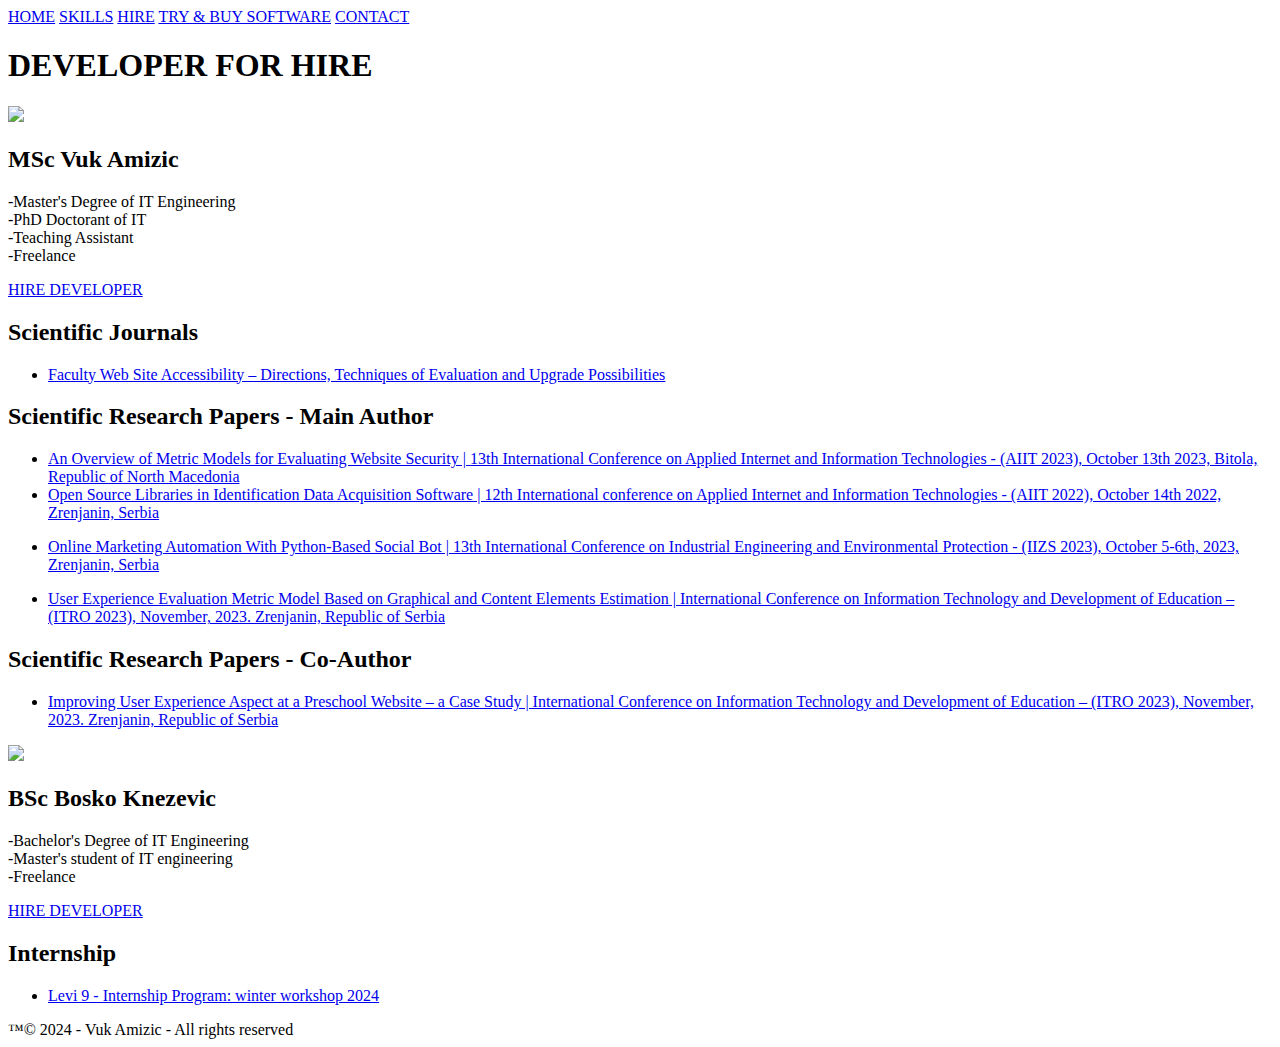
==== hire.html @ 9e80c277 "Add files via upload" ====
<!DOCTYPE html>
<html lang="en">
<head>
    <meta charset="UTF-8">
    <meta name="viewport" content="width=device-width, initial-scale=1.0">
    <link rel="stylesheet" href="css/general.css">
    <link rel="stylesheet" href="https://cdnjs.cloudflare.com/ajax/libs/font-awesome/6.0.0/css/all.min.css" rel="stylesheet">
    <!--<link rel="stylesheet" href="icons/fontawesome/css/all.min.css">-->
    <link id="theme" rel="stylesheet" href="css/lightTheme.css">
    <title>Vuk Amizic</title>
</head>
<body>

    <header id="header">
        <nav id="navigation">
            <a class="Nav-Link" href="index.html">HOME</a>
            <a class="Nav-Link" href="skills.html">SKILLS</a>
            <a class="Nav-Link" href="hire.html">HIRE</a>
            <a class="Nav-Link" href="software.html">TRY & BUY SOFTWARE</a>
            <a class="Nav-Link" href="contact.html">CONTACT</a>
        </nav>
    </header>


    <main id="main">
        
        <section class="Message-Banner">
            <h1>DEVELOPER FOR HIRE</h1>
        </section>

        <div class="Card-PlaceHolder-Row Fade-In-Element">
            <section class="Card-Profile">
                <img src="img/profilepic.jpg" class="Profile-Picture">
                <h2 class="Profile-Picture-Heading">MSc Vuk Amizic</h2>
                <p>
                    -Master's Degree of IT Engineering<br>
                    -PhD Doctorant of IT<br>
                    -Teaching Assistant<br>
                    -Freelance
                </p>

                <a href="contact.html" class="Button-Link">HIRE DEVELOPER</a>
            </section>

            <section class="Card-Description">
                <h2>Scientific Journals</h2>
                <ul>
                    <li><a href="https://pedagoskastvarnost.ff.uns.ac.rs/index.php/ps/article/view/222" class="Social-Link">Faculty Web Site Accessibility – Directions, Techniques of Evaluation and Upgrade Possibilities</a></li>
                </ul>
                <h2>Scientific Research Papers - Main Author</h2>
                <ul>
                    <li><a href="http://tfzr.rs/aiit/archive/Proceedings_AIIT2023.pdf" class="Social-Link">An Overview of Metric Models for Evaluating Website Security | 13th International Conference on Applied Internet and Information Technologies - (AIIT 2023), October 13th 2023, Bitola, Republic of North Macedonia</a></li>
                    <li><a href="http://tfzr.rs/aiit/archive/Proceedings_AIIT2022.pdf" class="Social-Link">Open Source Libraries in Identification Data Acquisition Software | 12th International conference on Applied Internet and Information Technologies - (AIIT 2022), October 14th 2022, Zrenjanin, Serbia</a></li>
                </ul>
                <ul>
                    <li><a href="http://tfzr.rs/iizs/files/IIZS%202023%20Proceedings%20Final.pdf" class="Social-Link">Online Marketing Automation With Python-Based Social Bot | 13th International Conference on Industrial Engineering and Environmental Protection - (IIZS 2023), October 5-6th, 2023, Zrenjanin, Serbia</a></li>
                </ul>
                <ul>
                    <li><a href="http://tfzr.rs/itro/Zbornik%20ITRO%202023.pdf" class="Social-Link">User Experience Evaluation Metric Model Based on Graphical and Content Elements Estimation | International Conference on Information Technology and Development of Education – (ITRO 2023), November, 2023. Zrenjanin, Republic of Serbia</a></li>
                </ul>
                <h2>Scientific Research Papers - Co-Author</h2>
                <ul>
                    <li><a href="http://tfzr.rs/itro/Zbornik%20ITRO%202023.pdf" class="Social-Link">Improving User Experience Aspect at a Preschool
                        Website – a Case Study | International Conference on Information Technology and Development of Education – (ITRO 2023), November, 2023. Zrenjanin, Republic of Serbia</a></li>
                </ul>
            </section>

        </div>


        <div class="Card-PlaceHolder-Row Fade-In-Element">
            <section class="Card-Profile">
                <img src="img/profilepic2.jpg" class="Profile-Picture">
                <h2 class="Profile-Picture-Heading">BSc Bosko Knezevic</h2>
                <p>
                    -Bachelor's Degree of IT Engineering<br>
                    -Master's student of IT engineering<br>
                    -Freelance
                </p>

                <a href="contact.html" class="Button-Link">HIRE DEVELOPER</a>
            </section>

            <section class="Card-Description">
                <h2>Internship</h2>
                <ul>
                    <li><a href="https://www.levi9.com/" class="Social-Link">Levi 9 - Internship Program: winter workshop 2024</a></li>
                </ul>
            </section>

        </div>

    </main>

    <footer id="footer">
        <section id="trademark">&#8482;&#169; 2024 - Vuk Amizic - All rights reserved</section>
    </footer>

</body>
</html>
<script src="js/effects.js"></script>
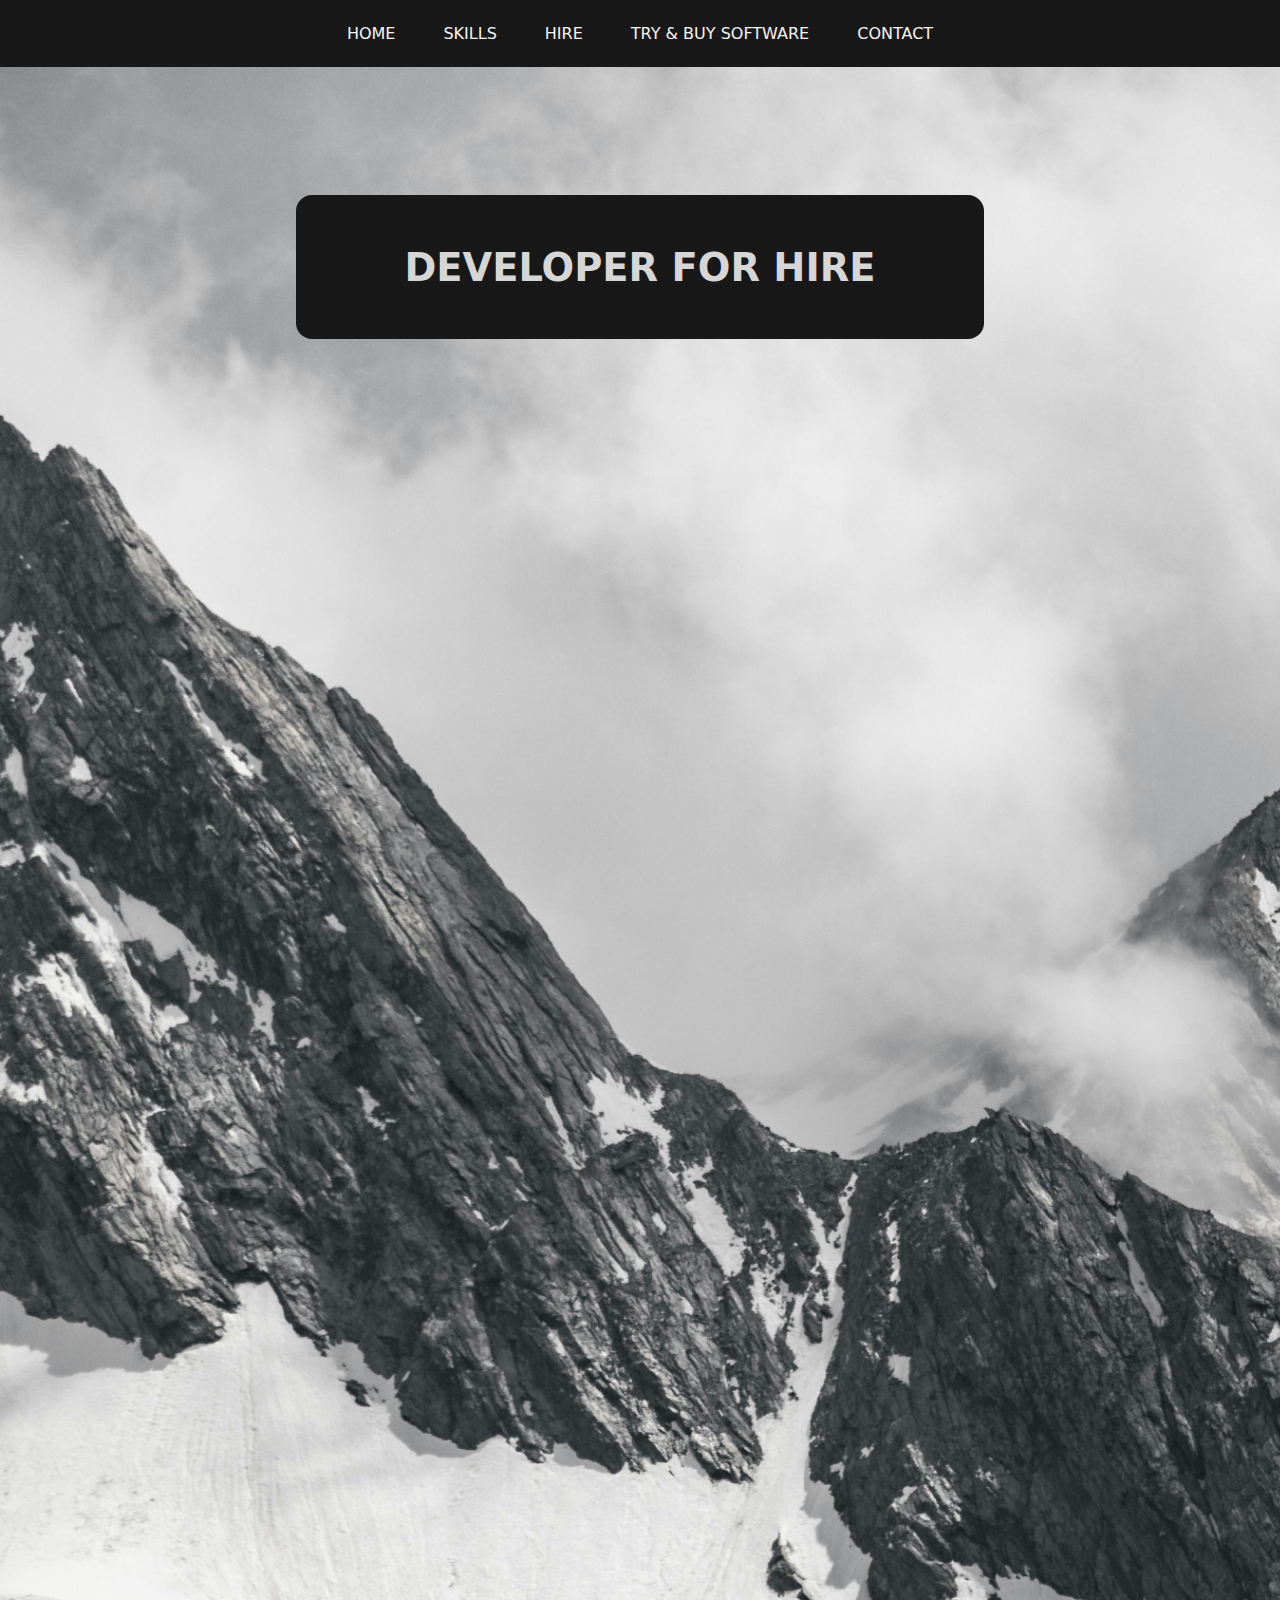
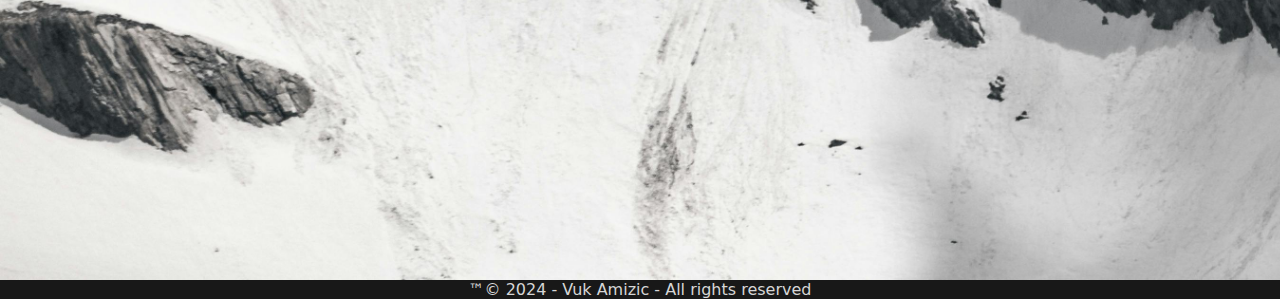
==== commit 85177e75: "Add files via upload" ====
--- a/hire.html
+++ b/hire.html
@@ -33,10 +33,10 @@
                 <img src="img/profilepic.jpg" class="Profile-Picture">
                 <h2 class="Profile-Picture-Heading">MSc Vuk Amizic</h2>
                 <p>
-                    -Master's Degree of IT Engineering<br>
-                    -PhD Doctorant of IT<br>
-                    -Teaching Assistant<br>
-                    -Freelance
+                    <i class="fa-solid fa-user-graduate"></i>&nbsp;&nbsp;Master's Degree of IT Engineering<br>
+                    <i class="fa-solid fa-graduation-cap"></i> PhD Doctorant of IT Engineering<br>
+                    <i class="fa-solid fa-briefcase"></i>&nbsp;&nbsp;Teaching Assistant at Faculty<br>
+                    <i class="fa-solid fa-briefcase"></i>&nbsp;&nbsp;Freelance
                 </p>
 
                 <a href="contact.html" class="Button-Link">HIRE DEVELOPER</a>
@@ -45,46 +45,23 @@
             <section class="Card-Description">
                 <h2>Scientific Journals</h2>
                 <ul>
-                    <li><a href="https://pedagoskastvarnost.ff.uns.ac.rs/index.php/ps/article/view/222" class="Social-Link">Faculty Web Site Accessibility – Directions, Techniques of Evaluation and Upgrade Possibilities</a></li>
+                    <li><a href="https://pedagoskastvarnost.ff.uns.ac.rs/index.php/ps/article/view/222" class="Social-Link"> Faculty Web Site Accessibility – Directions, Techniques of Evaluation and Upgrade Possibilities</a></li>
                 </ul>
                 <h2>Scientific Research Papers - Main Author</h2>
                 <ul>
-                    <li><a href="http://tfzr.rs/aiit/archive/Proceedings_AIIT2023.pdf" class="Social-Link">An Overview of Metric Models for Evaluating Website Security | 13th International Conference on Applied Internet and Information Technologies - (AIIT 2023), October 13th 2023, Bitola, Republic of North Macedonia</a></li>
-                    <li><a href="http://tfzr.rs/aiit/archive/Proceedings_AIIT2022.pdf" class="Social-Link">Open Source Libraries in Identification Data Acquisition Software | 12th International conference on Applied Internet and Information Technologies - (AIIT 2022), October 14th 2022, Zrenjanin, Serbia</a></li>
+                    <li><a href="http://tfzr.rs/aiit/archive/Proceedings_AIIT2023.pdf" class="Social-Link"> An Overview of Metric Models for Evaluating Website Security | 13th International Conference on Applied Internet and Information Technologies - (AIIT 2023), October 13th 2023, Bitola, Republic of North Macedonia</a></li>
+                    <li><a href="http://tfzr.rs/aiit/archive/Proceedings_AIIT2022.pdf" class="Social-Link"> Open Source Libraries in Identification Data Acquisition Software | 12th International conference on Applied Internet and Information Technologies - (AIIT 2022), October 14th 2022, Zrenjanin, Serbia</a></li>
                 </ul>
                 <ul>
-                    <li><a href="http://tfzr.rs/iizs/files/IIZS%202023%20Proceedings%20Final.pdf" class="Social-Link">Online Marketing Automation With Python-Based Social Bot | 13th International Conference on Industrial Engineering and Environmental Protection - (IIZS 2023), October 5-6th, 2023, Zrenjanin, Serbia</a></li>
+                    <li><a href="http://tfzr.rs/iizs/files/IIZS%202023%20Proceedings%20Final.pdf" class="Social-Link"> Online Marketing Automation With Python-Based Social Bot | 13th International Conference on Industrial Engineering and Environmental Protection - (IIZS 2023), October 5-6th, 2023, Zrenjanin, Serbia</a></li>
                 </ul>
                 <ul>
-                    <li><a href="http://tfzr.rs/itro/Zbornik%20ITRO%202023.pdf" class="Social-Link">User Experience Evaluation Metric Model Based on Graphical and Content Elements Estimation | International Conference on Information Technology and Development of Education – (ITRO 2023), November, 2023. Zrenjanin, Republic of Serbia</a></li>
+                    <li><a href="http://tfzr.rs/itro/Zbornik%20ITRO%202023.pdf" class="Social-Link"> User Experience Evaluation Metric Model Based on Graphical and Content Elements Estimation | International Conference on Information Technology and Development of Education – (ITRO 2023), November, 2023. Zrenjanin, Republic of Serbia</a></li>
                 </ul>
                 <h2>Scientific Research Papers - Co-Author</h2>
                 <ul>
-                    <li><a href="http://tfzr.rs/itro/Zbornik%20ITRO%202023.pdf" class="Social-Link">Improving User Experience Aspect at a Preschool
+                    <li><a href="http://tfzr.rs/itro/Zbornik%20ITRO%202023.pdf" class="Social-Link"> Improving User Experience Aspect at a Preschool
                         Website – a Case Study | International Conference on Information Technology and Development of Education – (ITRO 2023), November, 2023. Zrenjanin, Republic of Serbia</a></li>
-                </ul>
-            </section>
-
-        </div>
-
-
-        <div class="Card-PlaceHolder-Row Fade-In-Element">
-            <section class="Card-Profile">
-                <img src="img/profilepic2.jpg" class="Profile-Picture">
-                <h2 class="Profile-Picture-Heading">BSc Bosko Knezevic</h2>
-                <p>
-                    -Bachelor's Degree of IT Engineering<br>
-                    -Master's student of IT engineering<br>
-                    -Freelance
-                </p>
-
-                <a href="contact.html" class="Button-Link">HIRE DEVELOPER</a>
-            </section>
-
-            <section class="Card-Description">
-                <h2>Internship</h2>
-                <ul>
-                    <li><a href="https://www.levi9.com/" class="Social-Link">Levi 9 - Internship Program: winter workshop 2024</a></li>
                 </ul>
             </section>
 
--- a/css/general.css
+++ b/css/general.css
@@ -0,0 +1,317 @@
+html{
+    display: flex;
+    flex-direction: column;
+    min-height: 100vh;
+}
+
+body{
+    display: flex;
+    flex-direction: column;
+    min-height: 100vh;
+    width: 100%;
+    margin: 0px;
+    padding: 0px;
+    object-fit: cover;
+    font-family: system-ui, -apple-system, BlinkMacSystemFont, 'Segoe UI', Roboto, Oxygen, Ubuntu, Cantarell, 'Open Sans', 'Helvetica Neue', sans-serif;
+    background-image: url("../img/mountainsA.jpg");
+    background-size: cover;
+    transition: background-image 1s ease-in-out;
+}
+
+header{
+    width: 100%;
+    align-items: center;
+    justify-content: center;
+    background-color: var(--primary);
+}
+
+#navigation{
+    display: flex;
+    align-items: center;
+    justify-content: center;
+}
+
+#navigation a,
+#navigation a:hover,
+#navigation a:visited{
+    color: var(--navigation-text);
+    text-decoration: none;
+    padding: 24px;
+}
+
+#navigation a:hover{
+    background-color: var(--primary-hover);
+    color: var(--navigation-text-hover);
+}
+
+main{
+    display: flex;
+    flex-direction: column;
+    width: 100%;
+    align-items: center;
+    justify-content: center;
+}
+
+.Message-Banner{
+    display: flex;
+    width: 50%;
+    margin-top: 128px;
+    padding: 24px;
+    background-color: var(--primary);
+    color: var(--text-color-regular-A);
+    justify-content: center;
+    font-size: larger;
+    border-radius: var(--border-radius-small);
+}
+
+.PlaceHolder-A{
+    display: flex;
+    flex-direction: row;
+    width: fit-content;
+    padding: 6px;
+    transition: 0.3s ease;
+    color: var(--text-color-regular-B);
+}
+
+.PlaceHolder-A:hover{
+    scale: 1.05;
+    transition: 0.3s ease;
+}
+
+/*------------------------------------------------------REGULAR PLACEHOLDERS AND CARDS - POSTS*/
+
+.Card-PlaceHolder-Regular{
+    display: flex;
+    flex-direction: column;
+    width: 100%;
+    margin: 128px 0px;
+    align-items: center;
+    justify-content: center;
+}
+
+.Card-Regular{
+    display: flex;
+    flex-direction: column;
+    width: 50%;
+    padding: 24px;
+    background-color: var(--primary);
+    color: var(--text-color-regular-A);
+    border-radius: var(--border-radius-small);
+}
+
+.Card-PlaceHolder-Left, .Card-PlaceHolder-Right{
+    display: flex;
+    flex-direction: row;
+    width: 50%;
+    margin: 64px 0px;
+    background-color: var(--primary);
+    color: var(--text-color-regular-B);
+    border-radius: var(--border-radius-small);
+}
+
+.Card-PlaceHolder-Right{
+    flex-direction: row-reverse;
+}
+
+.Card-Left, .Card-Right{
+    width: 100%;
+    padding: 24px;
+}
+
+.Card-Right-Side-Button{
+    display: flex;
+    padding: 24px;
+    align-items: center;
+    justify-content: center;
+    background-color: var(--background);
+    color: var(--primary);
+    border-top-right-radius: var(--border-radius-small);
+    border-bottom-right-radius: var(--border-radius-small);
+}
+
+.Card-Left-Side-Button{
+    display: flex;
+    padding: 24px;
+    align-items: center;
+    justify-content: center;
+    background-color: var(--background);
+    color: var(--primary);
+    border-top-left-radius: var(--border-radius-small);;
+    border-bottom-left-radius: var(--border-radius-small);;
+}
+
+/*------------------------------------------------------DEVELOPERS FOR HIRE*/
+
+.Card-PlaceHolder-Row{
+    display: flex;
+    flex-direction: row;
+    width: 50%;
+    margin: 64px 0px;
+    align-items: flex-start;
+    justify-content: space-between;
+}
+
+.Card-Profile{
+    display: flex;
+    flex-direction: column;
+    height: fit-content;
+    margin-right: 24px;
+    padding: 12px;
+    background-color: var(--primary);
+    color: var(--text-color-regular-A);
+    border-radius: var(--border-radius-small);
+}
+
+.Card-Description{
+    display: flex;
+    flex-direction: column;
+    width: 70%;
+    padding: 12px;
+    background-color: var(--primary);
+    color: var(--text-color-regular-B);
+    border-radius: var(--border-radius-small);
+    align-items: flex-start;
+}
+
+.Profile-Picture{
+    width: 256px;
+    height: 256px;
+    padding: 12px;
+    object-fit: cover;
+    border-radius: 50%;
+}
+
+
+
+
+/*------------------------------------------------------Software Cards*/
+
+.Card-PlaceHolder-Gallery{
+    display: flex;
+    flex-direction: row;
+    width: 50%;
+    margin: 64px 0px;
+    align-items: flex-start;
+    justify-content: space-evenly;
+}
+
+.Card-Product{
+    display: flex;
+    width: 30%;
+    padding: 24px;
+    flex-direction: column;
+    background-color: var(--primary);
+    color: var(--text-color-regular-A);
+    border-radius: var(--border-radius-small);
+}
+
+.Product-Picture{
+    width: 320px;
+    height: 320px;
+    object-fit: cover;
+    border-radius: 50%;
+    padding: 12px;
+    align-self: center;
+}
+
+
+/*------------------------------------------------------BUTTONS*/
+a.Button-Link,
+a:hover.Button-Link,
+a:visited.Button-Link{
+    display: flex;
+    padding: 12px;
+    width: fit-content;
+    align-items: center;
+    justify-content: center;
+    align-self: center;
+    color: var(--text-color-regular-A);
+    background-color: var(--secondary);
+    text-decoration: none;
+    font-weight: bold;
+    border-radius: var(--border-radius-small);
+    font-size: large;
+    transition: 0.3s ease;
+}
+
+a:hover.Button-Link{
+    color: var(--navigation-text-hover);
+    background-color: var(--primary-hover);
+    transition: 0.3s ease;
+}
+
+a.Button-Link-Alternate,
+a:hover.Button-Link-Alternate,
+a:visited.Button-Link-Alternate{
+    display: flex;
+    padding: 12px;
+    width: fit-content;
+    align-items: center;
+    justify-content: center;
+    align-self: center;
+    color: var(--text-color-regular-A);
+    background-color: var(--secondary);
+    text-decoration: none;
+    font-weight: bold;
+    border-radius: var(--border-radius-small);
+    font-size: large;
+    transition: 0.3s ease;
+}
+
+a:hover.Button-Link-Alternate{
+    color: var(--navigation-text-hover);
+    background-color: var(--primary-hover);
+    transition: 0.3s ease;
+}
+
+a.Social-Link,
+a:hover.Social-Link,
+a:visited.Social-Link{
+    display: flex;
+    align-items: center;
+    justify-content: center;
+    color: var(--text-color-regular-B);
+    background-color: var(--primary);
+    text-decoration: none;
+    font-weight: bold;
+    border-radius: var(--border-radius-small);
+}
+
+a:hover.Social-Link{
+    color: var(--navigation-text);
+}
+
+.Button-Wrapper{
+    display: flex;
+    flex-direction: row;
+    margin-top: 12px;
+    align-items: center;
+    justify-content: space-evenly;
+}
+
+
+
+
+footer{
+    display: flex;
+    width: 100%;
+    align-items: center;
+    justify-content: center;
+    background-color: var(--primary);
+    color: var(--text-color-regular-A);
+    flex-grow: 1;
+}
+
+
+/* Initial state for the fade-in elements */
+.Fade-In-Element {
+    opacity: 0;               /* Start with the element hidden */
+    transform: translateY(20px); /* Optional: Slightly move the element down */
+    transition: opacity 1s ease, transform 1s ease; /* Apply a transition for opacity and transform */
+  }
+  
+  /* When the element becomes visible, apply the animation */
+  .Fade-In-Element-Visible {
+    opacity: 1;              /* Fade in the element */
+    transform: translateY(0); /* Bring the element to its original position */
+  }--- a/css/lightTheme.css
+++ b/css/lightTheme.css
@@ -0,0 +1,19 @@
+:root{
+    /*--primary: #0C0C0C;*/
+    --primary: #181818;
+    --primary-hover: #F8F8F8;
+    --secondary: #111111;
+
+    --background: #F5F5F5;
+    --background-alternate: #EEE5E9;
+
+    --navigation-text:#F5F5F5;
+    --navigation-text-hover:#0C0C0C;
+
+    --text-color-regular-A:#d6d6d6;
+    --text-color-regular-B:#c0c0c0;
+
+    --border-radius-smaller:12px;
+    --border-radius-small:16px;
+
+}